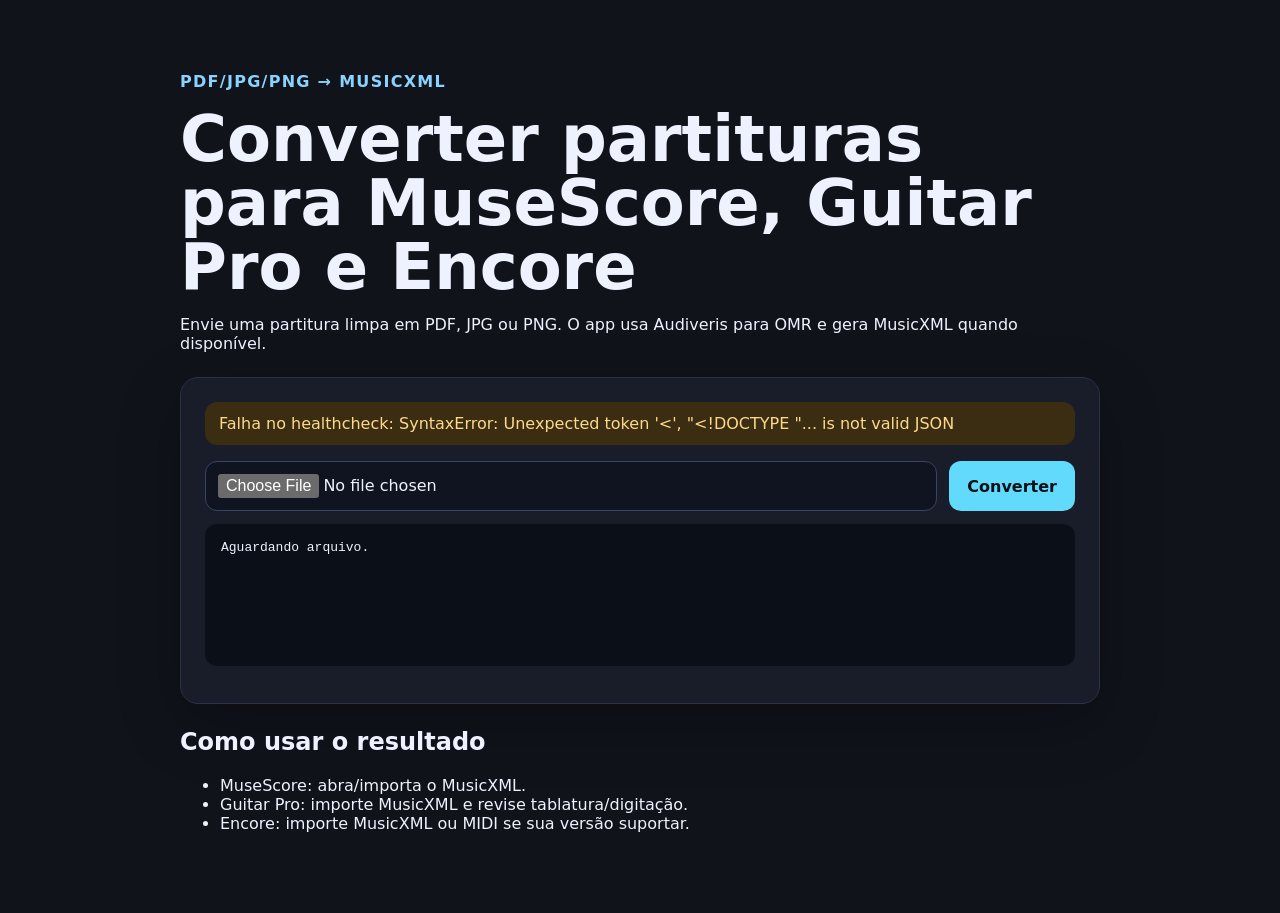
==== static/index.html @ 8bf0b95b "feat: create score conversion MVP" ====
<!doctype html>
<html lang="pt-BR">
  <head>
    <meta charset="utf-8" />
    <meta name="viewport" content="width=device-width, initial-scale=1" />
    <title>Partitura Converter</title>
    <link rel="stylesheet" href="/static/styles.css" />
  </head>
  <body>
    <main>
      <section class="hero">
        <p class="eyebrow">PDF/JPG/PNG → MusicXML</p>
        <h1>Converter partituras para MuseScore, Guitar Pro e Encore</h1>
        <p>
          Envie uma partitura limpa em PDF, JPG ou PNG. O app usa Audiveris para OMR e gera MusicXML quando disponível.
        </p>
      </section>

      <section class="card">
        <div id="health" class="status">Verificando Audiveris…</div>
        <form id="form">
          <input id="file" name="file" type="file" accept=".pdf,.jpg,.jpeg,.png" required />
          <button type="submit">Converter</button>
        </form>
        <pre id="result">Aguardando arquivo.</pre>
      </section>

      <section class="notes">
        <h2>Como usar o resultado</h2>
        <ul>
          <li>MuseScore: abra/importa o MusicXML.</li>
          <li>Guitar Pro: importe MusicXML e revise tablatura/digitação.</li>
          <li>Encore: importe MusicXML ou MIDI se sua versão suportar.</li>
        </ul>
      </section>
    </main>
    <script src="/static/app.js"></script>
  </body>
</html>
---- static/styles.css ----
:root {
  color-scheme: dark;
  font-family: Inter, ui-sans-serif, system-ui, -apple-system, BlinkMacSystemFont, 'Segoe UI', sans-serif;
  background: #10131a;
  color: #eef2ff;
}

body {
  margin: 0;
}

main {
  width: min(920px, calc(100vw - 32px));
  margin: 0 auto;
  padding: 56px 0;
}

.hero, .card, .notes {
  margin-bottom: 24px;
}

.eyebrow {
  color: #8bd3ff;
  font-weight: 700;
  letter-spacing: .08em;
  text-transform: uppercase;
}

h1 {
  font-size: clamp(2rem, 5vw, 4rem);
  line-height: 1;
  margin: 0 0 16px;
}

.card {
  background: #181d29;
  border: 1px solid #293246;
  border-radius: 18px;
  padding: 24px;
  box-shadow: 0 20px 60px rgba(0, 0, 0, .25);
}

.status {
  padding: 12px 14px;
  border-radius: 12px;
  margin-bottom: 16px;
}

.status.ok { background: #123524; color: #9ff2bd; }
.status.warn { background: #3a2d12; color: #ffd98a; }

form {
  display: flex;
  gap: 12px;
  flex-wrap: wrap;
}

input, button {
  font: inherit;
}

input {
  flex: 1 1 280px;
  padding: 12px;
  border-radius: 12px;
  border: 1px solid #39445f;
  background: #0f1420;
  color: #eef2ff;
}

button {
  border: 0;
  border-radius: 12px;
  padding: 12px 18px;
  background: #61dafb;
  color: #081018;
  font-weight: 800;
  cursor: pointer;
}

pre {
  white-space: pre-wrap;
  overflow-wrap: anywhere;
  background: #0b0f17;
  border-radius: 12px;
  padding: 16px;
  min-height: 110px;
}
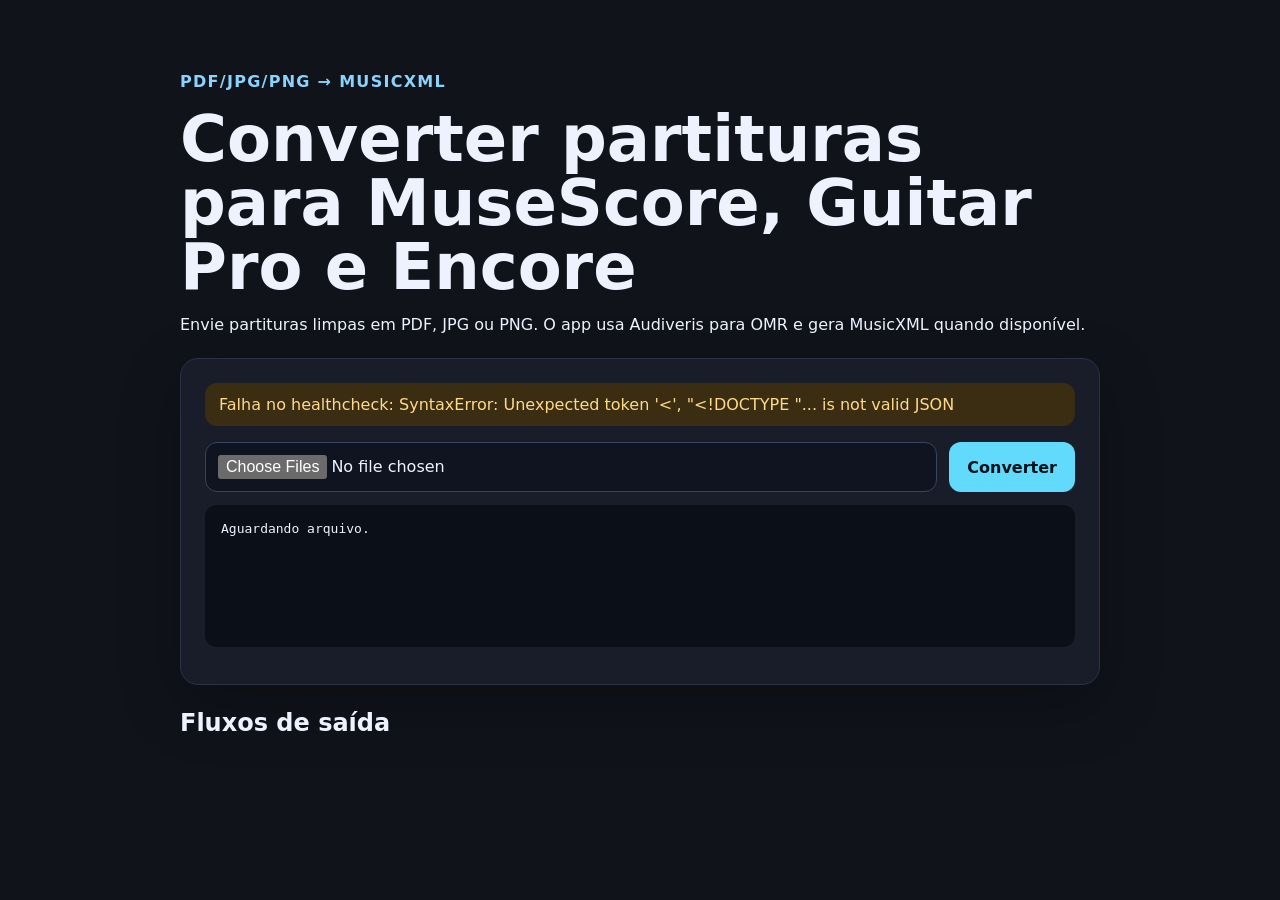
==== commit 9f70bfb2: "feat: add batch conversion targets and Audiveris setup" ====
--- a/static/index.html
+++ b/static/index.html
@@ -12,26 +12,22 @@
         <p class="eyebrow">PDF/JPG/PNG → MusicXML</p>
         <h1>Converter partituras para MuseScore, Guitar Pro e Encore</h1>
         <p>
-          Envie uma partitura limpa em PDF, JPG ou PNG. O app usa Audiveris para OMR e gera MusicXML quando disponível.
+          Envie partituras limpas em PDF, JPG ou PNG. O app usa Audiveris para OMR e gera MusicXML quando disponível.
         </p>
       </section>
 
       <section class="card">
         <div id="health" class="status">Verificando Audiveris…</div>
         <form id="form">
-          <input id="file" name="file" type="file" accept=".pdf,.jpg,.jpeg,.png" required />
+          <input id="file" name="files" type="file" accept=".pdf,.jpg,.jpeg,.png" multiple required />
           <button type="submit">Converter</button>
         </form>
         <pre id="result">Aguardando arquivo.</pre>
       </section>
 
       <section class="notes">
-        <h2>Como usar o resultado</h2>
-        <ul>
-          <li>MuseScore: abra/importa o MusicXML.</li>
-          <li>Guitar Pro: importe MusicXML e revise tablatura/digitação.</li>
-          <li>Encore: importe MusicXML ou MIDI se sua versão suportar.</li>
-        </ul>
+        <h2>Fluxos de saída</h2>
+        <div id="targets" class="targets"></div>
       </section>
     </main>
     <script src="/static/app.js"></script>
--- a/static/styles.css
+++ b/static/styles.css
@@ -5,9 +5,7 @@
   color: #eef2ff;
 }
 
-body {
-  margin: 0;
-}
+body { margin: 0; }
 
 main {
   width: min(920px, calc(100vw - 32px));
@@ -15,9 +13,7 @@
   padding: 56px 0;
 }
 
-.hero, .card, .notes {
-  margin-bottom: 24px;
-}
+.hero, .card, .notes { margin-bottom: 24px; }
 
 .eyebrow {
   color: #8bd3ff;
@@ -32,7 +28,7 @@
   margin: 0 0 16px;
 }
 
-.card {
+.card, .target {
   background: #181d29;
   border: 1px solid #293246;
   border-radius: 18px;
@@ -55,9 +51,7 @@
   flex-wrap: wrap;
 }
 
-input, button {
-  font: inherit;
-}
+input, button { font: inherit; }
 
 input {
   flex: 1 1 280px;
@@ -86,3 +80,11 @@
   padding: 16px;
   min-height: 110px;
 }
+
+.targets {
+  display: grid;
+  grid-template-columns: repeat(auto-fit, minmax(220px, 1fr));
+  gap: 16px;
+}
+
+.target h3 { margin-top: 0; }
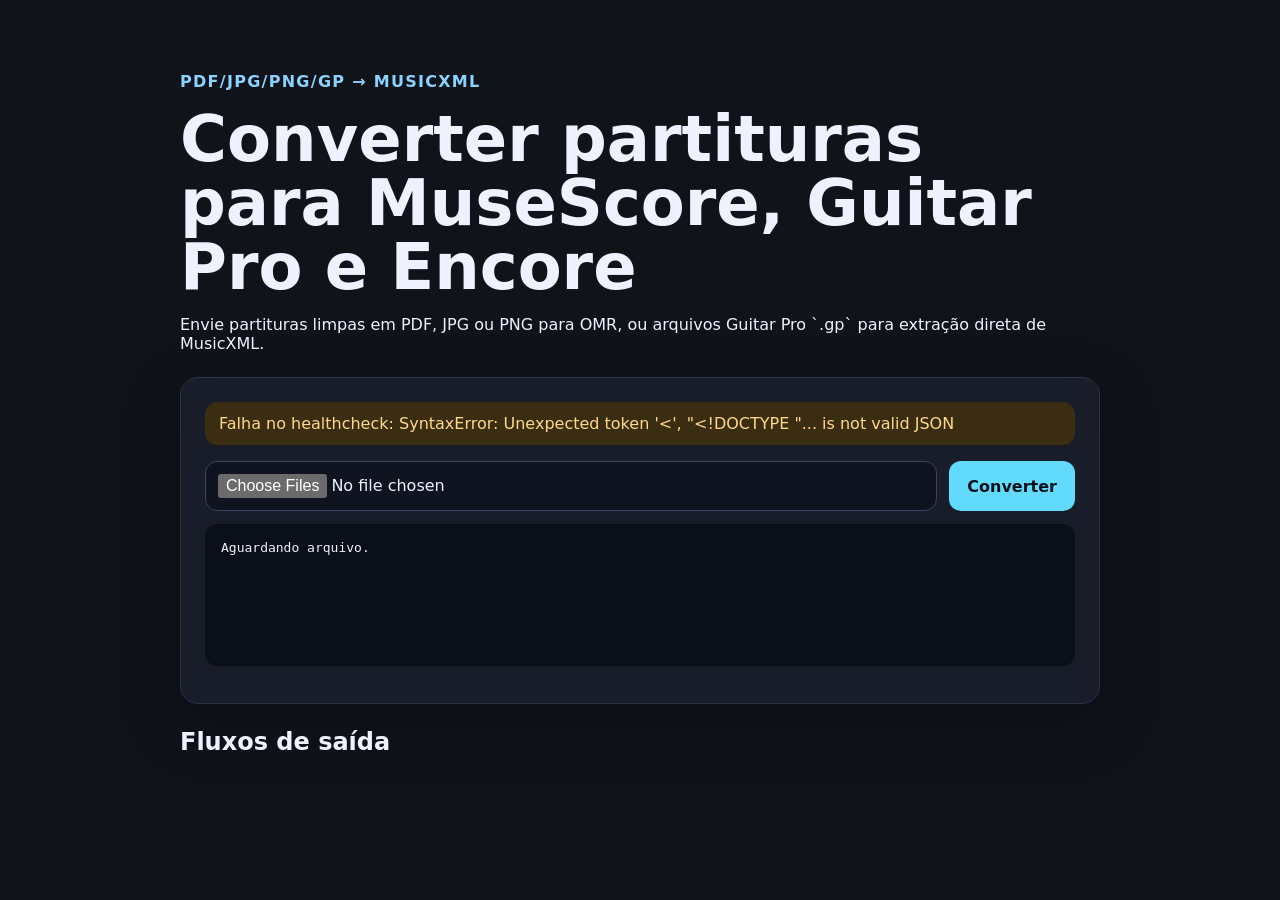
==== commit 57c32412: "feat: convert Guitar Pro GP files to MusicXML" ====
--- a/static/index.html
+++ b/static/index.html
@@ -9,17 +9,17 @@
   <body>
     <main>
       <section class="hero">
-        <p class="eyebrow">PDF/JPG/PNG → MusicXML</p>
+        <p class="eyebrow">PDF/JPG/PNG/GP → MusicXML</p>
         <h1>Converter partituras para MuseScore, Guitar Pro e Encore</h1>
         <p>
-          Envie partituras limpas em PDF, JPG ou PNG. O app usa Audiveris para OMR e gera MusicXML quando disponível.
+          Envie partituras limpas em PDF, JPG ou PNG para OMR, ou arquivos Guitar Pro `.gp` para extração direta de MusicXML.
         </p>
       </section>
 
       <section class="card">
         <div id="health" class="status">Verificando Audiveris…</div>
         <form id="form">
-          <input id="file" name="files" type="file" accept=".pdf,.jpg,.jpeg,.png" multiple required />
+          <input id="file" name="files" type="file" accept=".pdf,.jpg,.jpeg,.png,.gp" multiple required />
           <button type="submit">Converter</button>
         </form>
         <pre id="result">Aguardando arquivo.</pre>
